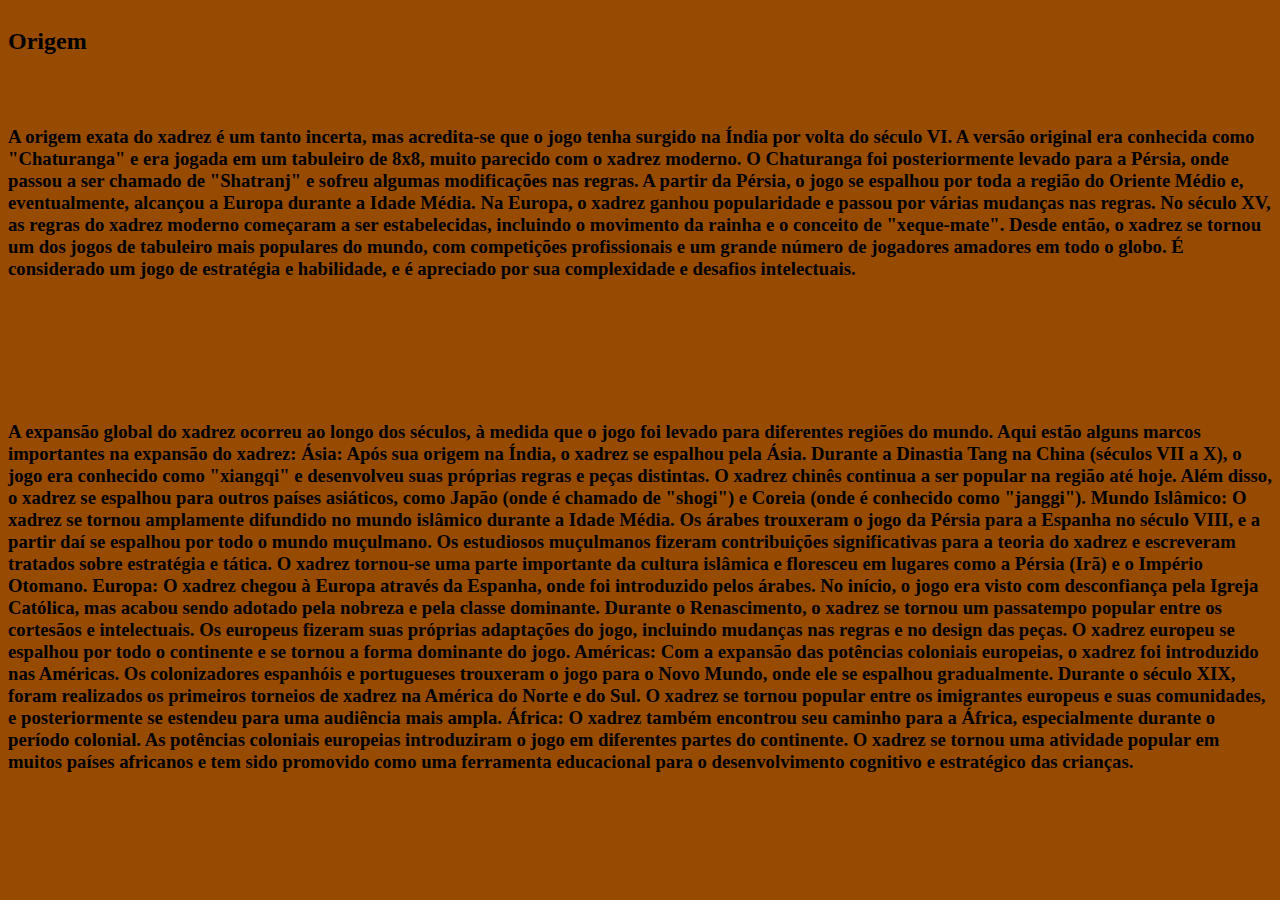
==== henrique.html @ 903cb506 "atualizacao 2" ====
<!DOCTYPE html>
<html lang="pt-br">
<head>
    <meta charset="UTF-8">
    <title> Historia do Xadrez</title>
    <link rel="stylesheet" href="CSS/style.css">
</head>

<body>
    
<header class="cabecalho">

<img id="" src="" alt="">






</header>

<aside class="secundario">









</aside>

<main class="principal">
    
<h2>Origem</h2>

<img class="origem" src="" alt="">

<p><h3>A origem exata do xadrez é um tanto incerta, mas acredita-se que o jogo tenha surgido na Índia por volta do século VI. A versão original era conhecida como "Chaturanga" e era jogada em um tabuleiro de 8x8, muito parecido com o xadrez moderno.

    O Chaturanga foi posteriormente levado para a Pérsia, onde passou a ser chamado de "Shatranj" e sofreu algumas modificações nas regras. A partir da Pérsia, o jogo se espalhou por toda a região do Oriente Médio e, eventualmente, alcançou a Europa durante a Idade Média.
    
    Na Europa, o xadrez ganhou popularidade e passou por várias mudanças nas regras. No século XV, as regras do xadrez moderno começaram a ser estabelecidas, incluindo o movimento da rainha e o conceito de "xeque-mate".
    
    Desde então, o xadrez se tornou um dos jogos de tabuleiro mais populares do mundo, com competições profissionais e um grande número de jogadores amadores em todo o globo. É considerado um jogo de estratégia e habilidade, e é apreciado por sua complexidade e desafios intelectuais.</h3></p>


    <h2></h2>

<p><h3>A expansão global do xadrez ocorreu ao longo dos séculos, à medida que o jogo foi levado para diferentes regiões do mundo. Aqui estão alguns marcos importantes na expansão do xadrez:

    Ásia:
    Após sua origem na Índia, o xadrez se espalhou pela Ásia. Durante a Dinastia Tang na China (séculos VII a X), o jogo era conhecido como "xiangqi" e desenvolveu suas próprias regras e peças distintas. O xadrez chinês continua a ser popular na região até hoje. Além disso, o xadrez se espalhou para outros países asiáticos, como Japão (onde é chamado de "shogi") e Coreia (onde é conhecido como "janggi").
    
    Mundo Islâmico:
    O xadrez se tornou amplamente difundido no mundo islâmico durante a Idade Média. Os árabes trouxeram o jogo da Pérsia para a Espanha no século VIII, e a partir daí se espalhou por todo o mundo muçulmano. Os estudiosos muçulmanos fizeram contribuições significativas para a teoria do xadrez e escreveram tratados sobre estratégia e tática. O xadrez tornou-se uma parte importante da cultura islâmica e floresceu em lugares como a Pérsia (Irã) e o Império Otomano.
    
    Europa:
    O xadrez chegou à Europa através da Espanha, onde foi introduzido pelos árabes. No início, o jogo era visto com desconfiança pela Igreja Católica, mas acabou sendo adotado pela nobreza e pela classe dominante. Durante o Renascimento, o xadrez se tornou um passatempo popular entre os cortesãos e intelectuais. Os europeus fizeram suas próprias adaptações do jogo, incluindo mudanças nas regras e no design das peças. O xadrez europeu se espalhou por todo o continente e se tornou a forma dominante do jogo.
    
    Américas:
    Com a expansão das potências coloniais europeias, o xadrez foi introduzido nas Américas. Os colonizadores espanhóis e portugueses trouxeram o jogo para o Novo Mundo, onde ele se espalhou gradualmente. Durante o século XIX, foram realizados os primeiros torneios de xadrez na América do Norte e do Sul. O xadrez se tornou popular entre os imigrantes europeus e suas comunidades, e posteriormente se estendeu para uma audiência mais ampla.
    
    África:
    O xadrez também encontrou seu caminho para a África, especialmente durante o período colonial. As potências coloniais europeias introduziram o jogo em diferentes partes do continente. O xadrez se tornou uma atividade popular em muitos países africanos e tem sido promovido como uma ferramenta educacional para o desenvolvimento cognitivo e estratégico das crianças.
    </h3></p>

















</main>

<footer class="rodape">






</footer>




</body>
</html>
---- CSS/style.css ----
body{
    background-color: #964b00;
    color: black;
    display: grid;
    grid-template-areas: 
    "cabe cabe cabe"
    "secu prin prin"
    "roda roda roda"
    ;
}   

.cabecalho{
    display: grid;
    justify-content: center;
    margin: left 5%;
    align-items: center;
}



.principal{
    display: grid;
}

.scundaria{
    display: grid;

}

.rodape{
    display: grid;
}

.menu{
    display: inline;
    position: relative;
    padding-left: 20px;
    font-size: large;

}
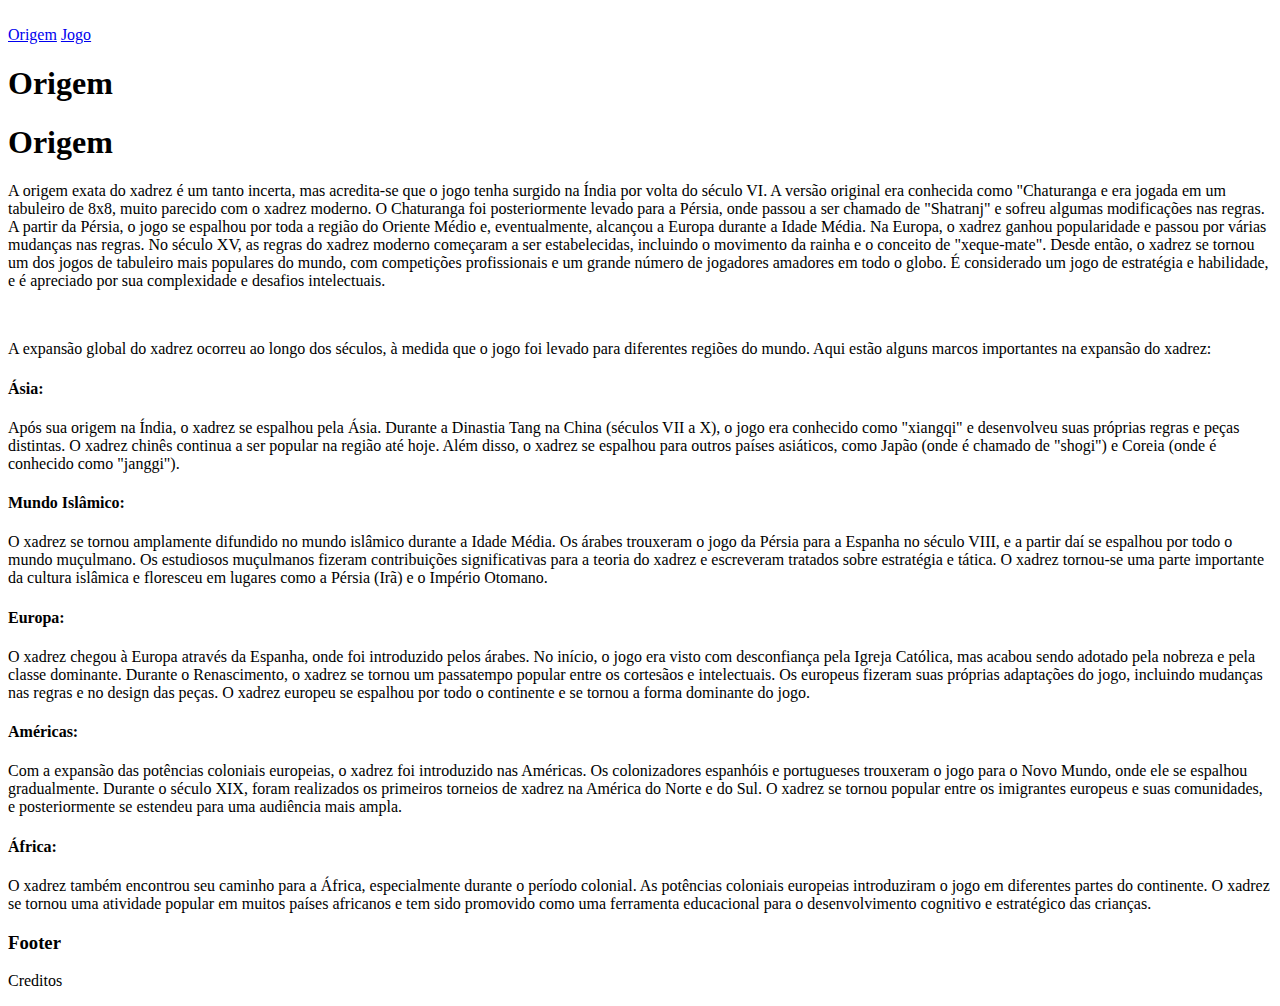
==== commit 6527f277: "atualizacao 3" ====
--- a/henrique.html
+++ b/henrique.html
@@ -2,99 +2,61 @@
 <html lang="pt-br">
 <head>
     <meta charset="UTF-8">
-    <title> Historia do Xadrez</title>
-    <link rel="stylesheet" href="CSS/style.css">
+    <link rel="stylesheet" href="CSS/estilo.css">
+    <title>Chess Wiki</title>
 </head>
+<body>
+<div class="container">
+<header id="cabe">
+        <div id="logo">
+            <img src="https://cdn.icon-icons.com/icons2/651/PNG/512/Icon_Business_Set_00016_A_icon-icons.com_59848.png" alt="">
+        </div>
 
-<body>
-    
-<header class="cabecalho">
-
-<img id="" src="" alt="">
-
-
-
-
-
+        <div >
+            <nav id="menu">
+                <a href="henrique.html">Origem</a>
+                <a href="victor.html">Jogo</a>
+            </nav>
+        </div>
 
 </header>
 
-<aside class="secundario">
+ <h1>Origem</h1>
 
+<main id="prin"> 
+            <h1>Origem</h1>
 
+        <p> A origem exata do xadrez é um tanto incerta, mas acredita-se que o jogo tenha surgido na Índia por volta do século VI. A versão original era conhecida como "Chaturanga e era jogada em um tabuleiro de 8x8, muito parecido com o xadrez moderno.
+        O Chaturanga foi posteriormente levado para a Pérsia, onde passou a ser chamado de "Shatranj" e sofreu algumas modificações nas regras. A partir da Pérsia, o jogo se espalhou por toda a região do Oriente Médio e, eventualmente, alcançou a Europa durante a Idade Média.
+        Na Europa, o xadrez ganhou popularidade e passou por várias mudanças nas regras. No século XV, as regras do xadrez moderno começaram a ser estabelecidas, incluindo o movimento da rainha e o conceito de "xeque-mate".
+        Desde então, o xadrez se tornou um dos jogos de tabuleiro mais populares do mundo, com competições profissionais e um grande número de jogadores amadores em todo o globo. É considerado um jogo de estratégia e habilidade, e é apreciado por sua complexidade e desafios intelectuais.
+        </p>
 
-
-
-
-
-
-
-</aside>
-
-<main class="principal">
-    
-<h2>Origem</h2>
-
-<img class="origem" src="" alt="">
-
-<p><h3>A origem exata do xadrez é um tanto incerta, mas acredita-se que o jogo tenha surgido na Índia por volta do século VI. A versão original era conhecida como "Chaturanga" e era jogada em um tabuleiro de 8x8, muito parecido com o xadrez moderno.
-
-    O Chaturanga foi posteriormente levado para a Pérsia, onde passou a ser chamado de "Shatranj" e sofreu algumas modificações nas regras. A partir da Pérsia, o jogo se espalhou por toda a região do Oriente Médio e, eventualmente, alcançou a Europa durante a Idade Média.
-    
-    Na Europa, o xadrez ganhou popularidade e passou por várias mudanças nas regras. No século XV, as regras do xadrez moderno começaram a ser estabelecidas, incluindo o movimento da rainha e o conceito de "xeque-mate".
-    
-    Desde então, o xadrez se tornou um dos jogos de tabuleiro mais populares do mundo, com competições profissionais e um grande número de jogadores amadores em todo o globo. É considerado um jogo de estratégia e habilidade, e é apreciado por sua complexidade e desafios intelectuais.</h3></p>
-
-
-    <h2></h2>
-
-<p><h3>A expansão global do xadrez ocorreu ao longo dos séculos, à medida que o jogo foi levado para diferentes regiões do mundo. Aqui estão alguns marcos importantes na expansão do xadrez:
-
-    Ásia:
-    Após sua origem na Índia, o xadrez se espalhou pela Ásia. Durante a Dinastia Tang na China (séculos VII a X), o jogo era conhecido como "xiangqi" e desenvolveu suas próprias regras e peças distintas. O xadrez chinês continua a ser popular na região até hoje. Além disso, o xadrez se espalhou para outros países asiáticos, como Japão (onde é chamado de "shogi") e Coreia (onde é conhecido como "janggi").
-    
-    Mundo Islâmico:
-    O xadrez se tornou amplamente difundido no mundo islâmico durante a Idade Média. Os árabes trouxeram o jogo da Pérsia para a Espanha no século VIII, e a partir daí se espalhou por todo o mundo muçulmano. Os estudiosos muçulmanos fizeram contribuições significativas para a teoria do xadrez e escreveram tratados sobre estratégia e tática. O xadrez tornou-se uma parte importante da cultura islâmica e floresceu em lugares como a Pérsia (Irã) e o Império Otomano.
-    
-    Europa:
-    O xadrez chegou à Europa através da Espanha, onde foi introduzido pelos árabes. No início, o jogo era visto com desconfiança pela Igreja Católica, mas acabou sendo adotado pela nobreza e pela classe dominante. Durante o Renascimento, o xadrez se tornou um passatempo popular entre os cortesãos e intelectuais. Os europeus fizeram suas próprias adaptações do jogo, incluindo mudanças nas regras e no design das peças. O xadrez europeu se espalhou por todo o continente e se tornou a forma dominante do jogo.
-    
-    Américas:
-    Com a expansão das potências coloniais europeias, o xadrez foi introduzido nas Américas. Os colonizadores espanhóis e portugueses trouxeram o jogo para o Novo Mundo, onde ele se espalhou gradualmente. Durante o século XIX, foram realizados os primeiros torneios de xadrez na América do Norte e do Sul. O xadrez se tornou popular entre os imigrantes europeus e suas comunidades, e posteriormente se estendeu para uma audiência mais ampla.
-    
-    África:
-    O xadrez também encontrou seu caminho para a África, especialmente durante o período colonial. As potências coloniais europeias introduziram o jogo em diferentes partes do continente. O xadrez se tornou uma atividade popular em muitos países africanos e tem sido promovido como uma ferramenta educacional para o desenvolvimento cognitivo e estratégico das crianças.
-    </h3></p>
-
-
-
-
-
-
-
-
-
-
-
-
-
-
-
-
-
+<br>
+        <p>A expansão global do xadrez ocorreu ao longo dos séculos, à medida que o jogo foi levado para diferentes regiões do mundo. Aqui estão alguns marcos importantes na expansão do xadrez:
+<br>
+        <h4>Ásia:</h4>
+        Após sua origem na Índia, o xadrez se espalhou pela Ásia. Durante a Dinastia Tang na China (séculos VII a X), o jogo era conhecido como "xiangqi" e desenvolveu suas próprias regras e peças distintas. O xadrez chinês continua a ser popular na região até hoje. Além disso, o xadrez se espalhou para outros países asiáticos, como Japão (onde é chamado de "shogi") e Coreia (onde é conhecido como "janggi").
+                
+        <h4>Mundo Islâmico:</h4>
+        O xadrez se tornou amplamente difundido no mundo islâmico durante a Idade Média. Os árabes trouxeram o jogo da Pérsia para a Espanha no século VIII, e a partir daí se espalhou por todo o mundo muçulmano. Os estudiosos muçulmanos fizeram contribuições significativas para a teoria do xadrez e escreveram tratados sobre estratégia e tática. O xadrez tornou-se uma parte importante da cultura islâmica e floresceu em lugares como a Pérsia (Irã) e o Império Otomano.
+                
+        <h4>Europa:</h4>
+        O xadrez chegou à Europa através da Espanha, onde foi introduzido pelos árabes. No início, o jogo era visto com desconfiança pela Igreja Católica, mas acabou sendo adotado pela nobreza e pela classe dominante. Durante o Renascimento, o xadrez se tornou um passatempo popular entre os cortesãos e intelectuais. Os europeus fizeram suas próprias adaptações do jogo, incluindo mudanças nas regras e no design das peças. O xadrez europeu se espalhou por todo o continente e se tornou a forma dominante do jogo.
+                
+        <h4>Américas:</h4>
+        Com a expansão das potências coloniais europeias, o xadrez foi introduzido nas Américas. Os colonizadores espanhóis e portugueses trouxeram o jogo para o Novo Mundo, onde ele se espalhou gradualmente. Durante o século XIX, foram realizados os primeiros torneios de xadrez na América do Norte e do Sul. O xadrez se tornou popular entre os imigrantes europeus e suas comunidades, e posteriormente se estendeu para uma audiência mais ampla.
+                
+        <h4>África:</h4>
+        O xadrez também encontrou seu caminho para a África, especialmente durante o período colonial. As potências coloniais europeias introduziram o jogo em diferentes partes do continente. O xadrez se tornou uma atividade popular em muitos países africanos e tem sido promovido como uma ferramenta educacional para o desenvolvimento cognitivo e estratégico das crianças. 
+        </p>
 </main>
 
-<footer class="rodape">
+    <footer id="roda">
+        <h3>Footer</h3>
+            <p>Creditos</p>
 
-
-
-
-
-
-</footer>
-
-
-
+    </footer>
 
 </body>
 </html>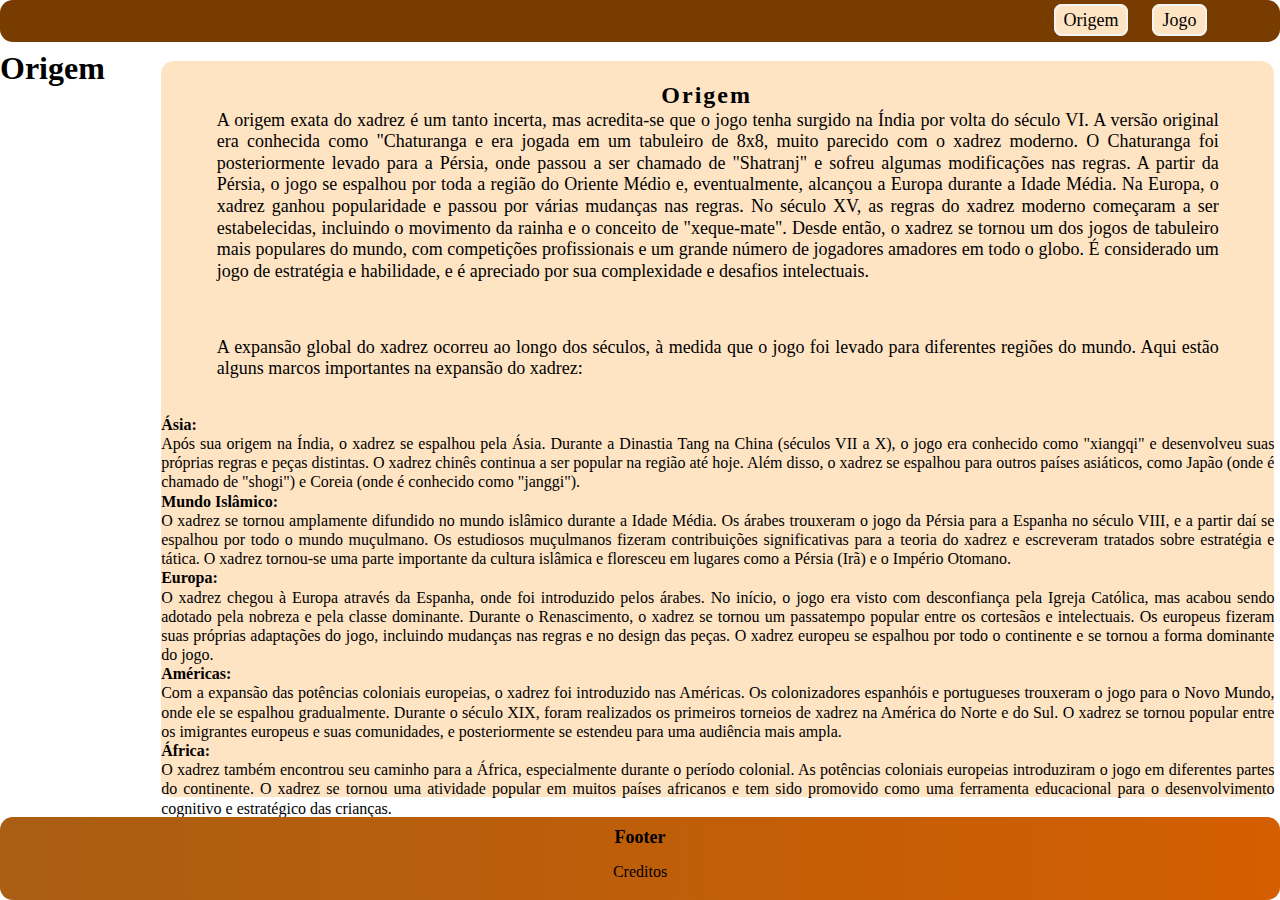
==== commit bfbeaeb0: "atualizacao 3" ====
--- a/henrique.html
+++ b/henrique.html
@@ -2,7 +2,7 @@
 <html lang="pt-br">
 <head>
     <meta charset="UTF-8">
-    <link rel="stylesheet" href="CSS/estilo.css">
+    <link rel="stylesheet" href="CSS/style.css">
     <title>Chess Wiki</title>
 </head>
 <body>
--- a/CSS/style.css
+++ b/CSS/style.css
@@ -0,0 +1,120 @@
+*{
+    margin: 0;
+    padding: 0;
+}
+body{
+    background-image: url(https://www.designi.com.br/images/preview/10467126.jpg);
+    background-repeat: no-repeat;
+    background-size: cover;
+}
+.container{
+    display: grid;
+    height: 100vh;
+    grid-template-columns: 0.5fr 1.3fr 1.2fr 1.1fr;
+    grid-template-rows: 0.2fr 0.2fr 3.4fr 0.4fr;
+    grid-template-areas: 
+    "cabe cabe cabe cabe"
+    "secun prin prin prin"
+    "secun prin prin prin"
+    "roda roda roda roda";
+    grid-gap: 0.5em;
+    
+
+}
+
+#cabe{
+    grid-area: cabe;
+    display: flex;
+    width: 100%;
+    align-items: center;
+    justify-content: center;
+    background-color: #783c00;
+    border-radius: 0.8em;
+}
+
+#cabe img{
+    width: 8rem;
+    padding-right: 60rem ;
+}
+
+#menu a{
+    display: inline;
+    text-align: center;
+    font-size: large;
+    color: black;
+    text-decoration: none;
+    border: 2px solid whitesmoke;
+    padding: 4px 8px ;
+    background-color: bisque;
+    transition: 4ms;
+    border-radius: 8px;
+    margin-left: 20px;
+}
+
+#prin{ 
+    grid-area: prin;
+    display: grid;
+    text-align: justify;
+    background-color: bisque;
+    border-radius: 0.8em;
+    margin-bottom: 1%;   
+    margin-top: 1%;
+    margin-right: 0.5%;
+    line-height: 1.2;
+}
+
+#prin h1{
+    text-align: center;
+    font-size: x-large;
+    letter-spacing: 2px;
+    font-family: cursive;
+    padding-top: 20px;
+    width: 98%;
+}    
+
+#prin p{
+    margin-left: 5%;
+    margin-right: 5%;
+    padding-bottom: 35px;
+    font-size: large;
+}
+
+#secun{
+    grid-area: secun;
+    display: grid;
+    text-align: justify;
+    background-color: antiquewhite;
+    border-radius: 0.8em;
+    margin-bottom: 7%;
+    margin-top: 7%;
+    margin-left: 4%;
+}
+
+#secun h3{
+    text-align: center;
+    font-size: large;
+    padding-top: 14px;
+}
+
+#secun p{
+    margin-left: 5%;
+    margin-right: 5%;
+    padding-bottom: 350px;
+}
+
+#roda{
+    background: linear-gradient(to right, #a95e13, #d45e00);
+    grid-area: roda;
+    border-radius: 0.8em;
+}
+
+#roda h3{
+    text-align: center;
+    font-size: large;
+    padding: 10px;
+}
+
+#roda p{
+    text-align: center;
+    padding-top: 5px;
+}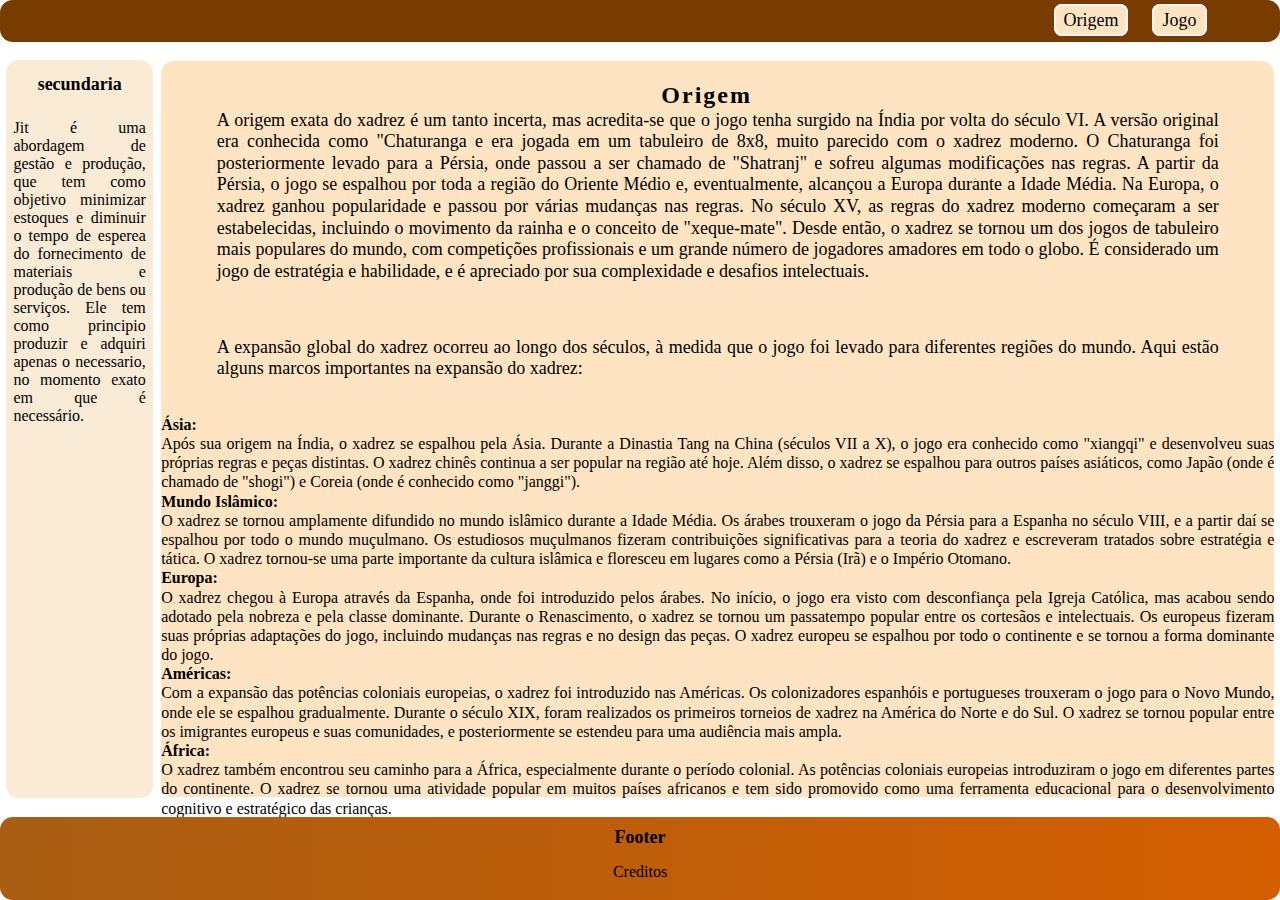
==== commit 10997014: "atualizacao 4" ====
--- a/henrique.html
+++ b/henrique.html
@@ -18,10 +18,8 @@
                 <a href="victor.html">Jogo</a>
             </nav>
         </div>
-
 </header>
 
- <h1>Origem</h1>
 
 <main id="prin"> 
             <h1>Origem</h1>
@@ -52,10 +50,15 @@
         </p>
 </main>
 
+<aside id="secun">
+    <h3>secundaria</h3>
+        <p>Jit é uma abordagem de gestão e produção, que tem como objetivo minimizar estoques e diminuir o tempo de esperea do fornecimento de materiais e produção de bens ou serviços. Ele tem como principio produzir e adquiri apenas o necessario, no momento exato em que é necessário.</p>
+</aside>
+
+
     <footer id="roda">
         <h3>Footer</h3>
             <p>Creditos</p>
-
     </footer>
 
 </body>
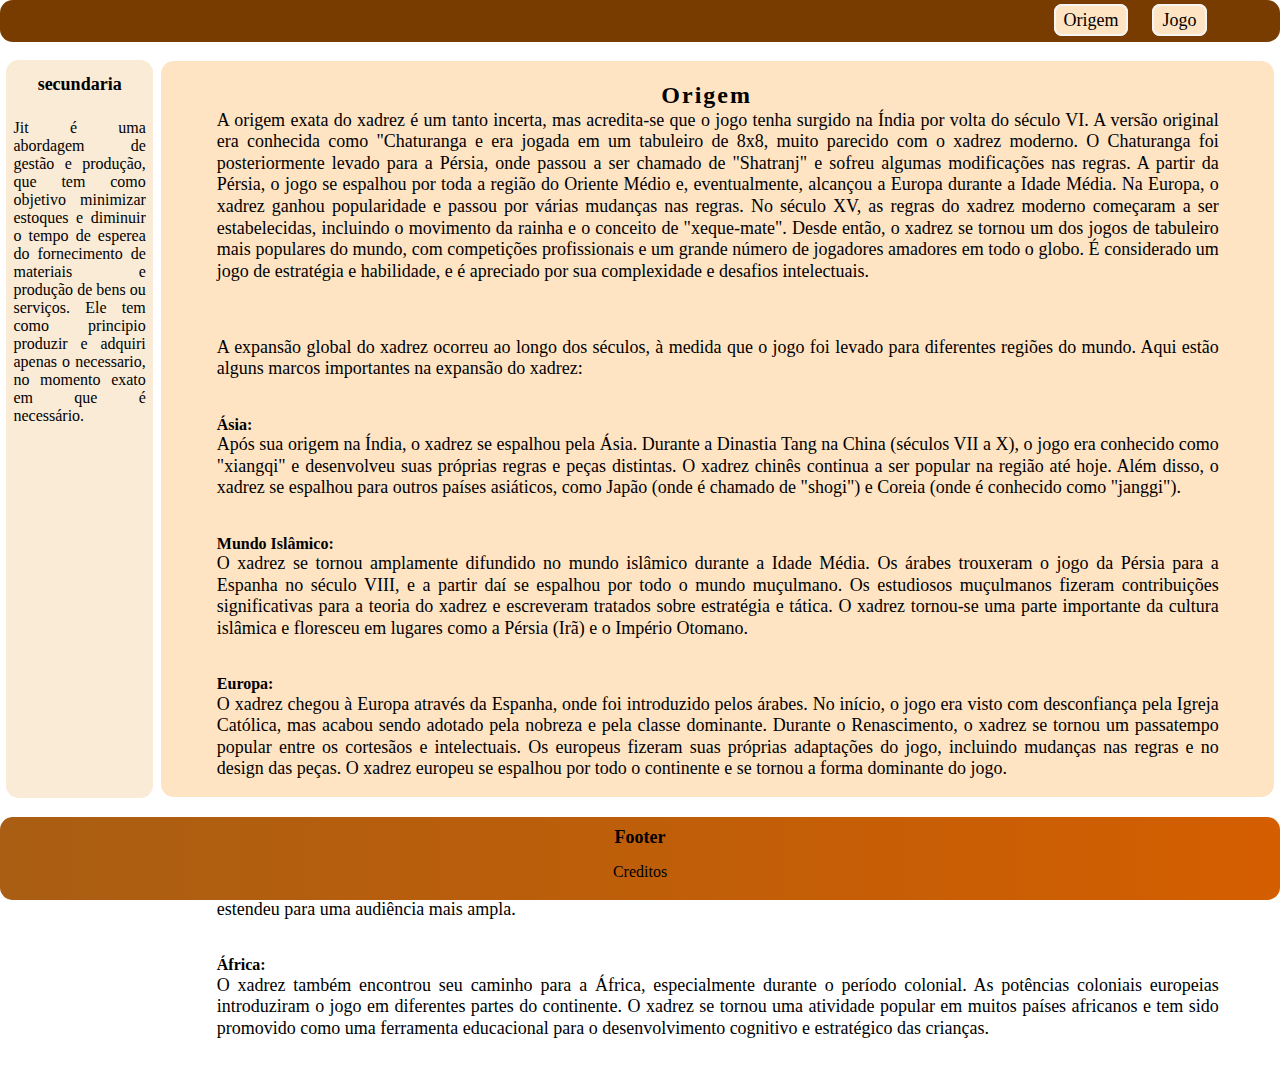
==== commit 81c4b41a: "atualizacao5" ====
--- a/henrique.html
+++ b/henrique.html
@@ -9,7 +9,7 @@
 <div class="container">
 <header id="cabe">
         <div id="logo">
-            <img src="https://cdn.icon-icons.com/icons2/651/PNG/512/Icon_Business_Set_00016_A_icon-icons.com_59848.png" alt="">
+            <a href="index.html"><img src="https://cdn.icon-icons.com/icons2/651/PNG/512/Icon_Business_Set_00016_A_icon-icons.com_59848.png" alt=""></a>
         </div>
 
         <div >
@@ -34,19 +34,19 @@
         <p>A expansão global do xadrez ocorreu ao longo dos séculos, à medida que o jogo foi levado para diferentes regiões do mundo. Aqui estão alguns marcos importantes na expansão do xadrez:
 <br>
         <h4>Ásia:</h4>
-        Após sua origem na Índia, o xadrez se espalhou pela Ásia. Durante a Dinastia Tang na China (séculos VII a X), o jogo era conhecido como "xiangqi" e desenvolveu suas próprias regras e peças distintas. O xadrez chinês continua a ser popular na região até hoje. Além disso, o xadrez se espalhou para outros países asiáticos, como Japão (onde é chamado de "shogi") e Coreia (onde é conhecido como "janggi").
+        <p> Após sua origem na Índia, o xadrez se espalhou pela Ásia. Durante a Dinastia Tang na China (séculos VII a X), o jogo era conhecido como "xiangqi" e desenvolveu suas próprias regras e peças distintas. O xadrez chinês continua a ser popular na região até hoje. Além disso, o xadrez se espalhou para outros países asiáticos, como Japão (onde é chamado de "shogi") e Coreia (onde é conhecido como "janggi").</p>
                 
         <h4>Mundo Islâmico:</h4>
-        O xadrez se tornou amplamente difundido no mundo islâmico durante a Idade Média. Os árabes trouxeram o jogo da Pérsia para a Espanha no século VIII, e a partir daí se espalhou por todo o mundo muçulmano. Os estudiosos muçulmanos fizeram contribuições significativas para a teoria do xadrez e escreveram tratados sobre estratégia e tática. O xadrez tornou-se uma parte importante da cultura islâmica e floresceu em lugares como a Pérsia (Irã) e o Império Otomano.
+       <p>O xadrez se tornou amplamente difundido no mundo islâmico durante a Idade Média. Os árabes trouxeram o jogo da Pérsia para a Espanha no século VIII, e a partir daí se espalhou por todo o mundo muçulmano. Os estudiosos muçulmanos fizeram contribuições significativas para a teoria do xadrez e escreveram tratados sobre estratégia e tática. O xadrez tornou-se uma parte importante da cultura islâmica e floresceu em lugares como a Pérsia (Irã) e o Império Otomano.</p>
                 
         <h4>Europa:</h4>
-        O xadrez chegou à Europa através da Espanha, onde foi introduzido pelos árabes. No início, o jogo era visto com desconfiança pela Igreja Católica, mas acabou sendo adotado pela nobreza e pela classe dominante. Durante o Renascimento, o xadrez se tornou um passatempo popular entre os cortesãos e intelectuais. Os europeus fizeram suas próprias adaptações do jogo, incluindo mudanças nas regras e no design das peças. O xadrez europeu se espalhou por todo o continente e se tornou a forma dominante do jogo.
+       <p>O xadrez chegou à Europa através da Espanha, onde foi introduzido pelos árabes. No início, o jogo era visto com desconfiança pela Igreja Católica, mas acabou sendo adotado pela nobreza e pela classe dominante. Durante o Renascimento, o xadrez se tornou um passatempo popular entre os cortesãos e intelectuais. Os europeus fizeram suas próprias adaptações do jogo, incluindo mudanças nas regras e no design das peças. O xadrez europeu se espalhou por todo o continente e se tornou a forma dominante do jogo.</p>
                 
         <h4>Américas:</h4>
-        Com a expansão das potências coloniais europeias, o xadrez foi introduzido nas Américas. Os colonizadores espanhóis e portugueses trouxeram o jogo para o Novo Mundo, onde ele se espalhou gradualmente. Durante o século XIX, foram realizados os primeiros torneios de xadrez na América do Norte e do Sul. O xadrez se tornou popular entre os imigrantes europeus e suas comunidades, e posteriormente se estendeu para uma audiência mais ampla.
+      <p>Com a expansão das potências coloniais europeias, o xadrez foi introduzido nas Américas. Os colonizadores espanhóis e portugueses trouxeram o jogo para o Novo Mundo, onde ele se espalhou gradualmente. Durante o século XIX, foram realizados os primeiros torneios de xadrez na América do Norte e do Sul. O xadrez se tornou popular entre os imigrantes europeus e suas comunidades, e posteriormente se estendeu para uma audiência mais ampla.</p>
                 
         <h4>África:</h4>
-        O xadrez também encontrou seu caminho para a África, especialmente durante o período colonial. As potências coloniais europeias introduziram o jogo em diferentes partes do continente. O xadrez se tornou uma atividade popular em muitos países africanos e tem sido promovido como uma ferramenta educacional para o desenvolvimento cognitivo e estratégico das crianças. 
+      <p>O xadrez também encontrou seu caminho para a África, especialmente durante o período colonial. As potências coloniais europeias introduziram o jogo em diferentes partes do continente. O xadrez se tornou uma atividade popular em muitos países africanos e tem sido promovido como uma ferramenta educacional para o desenvolvimento cognitivo e estratégico das crianças. 
         </p>
 </main>
 
--- a/CSS/style.css
+++ b/CSS/style.css
@@ -72,6 +72,11 @@
     width: 98%;
 }    
 
+#prin h4 {
+    margin-right: 5%;
+    margin-left: 5%;
+}
+
 #prin p{
     margin-left: 5%;
     margin-right: 5%;
@@ -117,4 +122,4 @@
 #roda p{
     text-align: center;
     padding-top: 5px;
-}+}
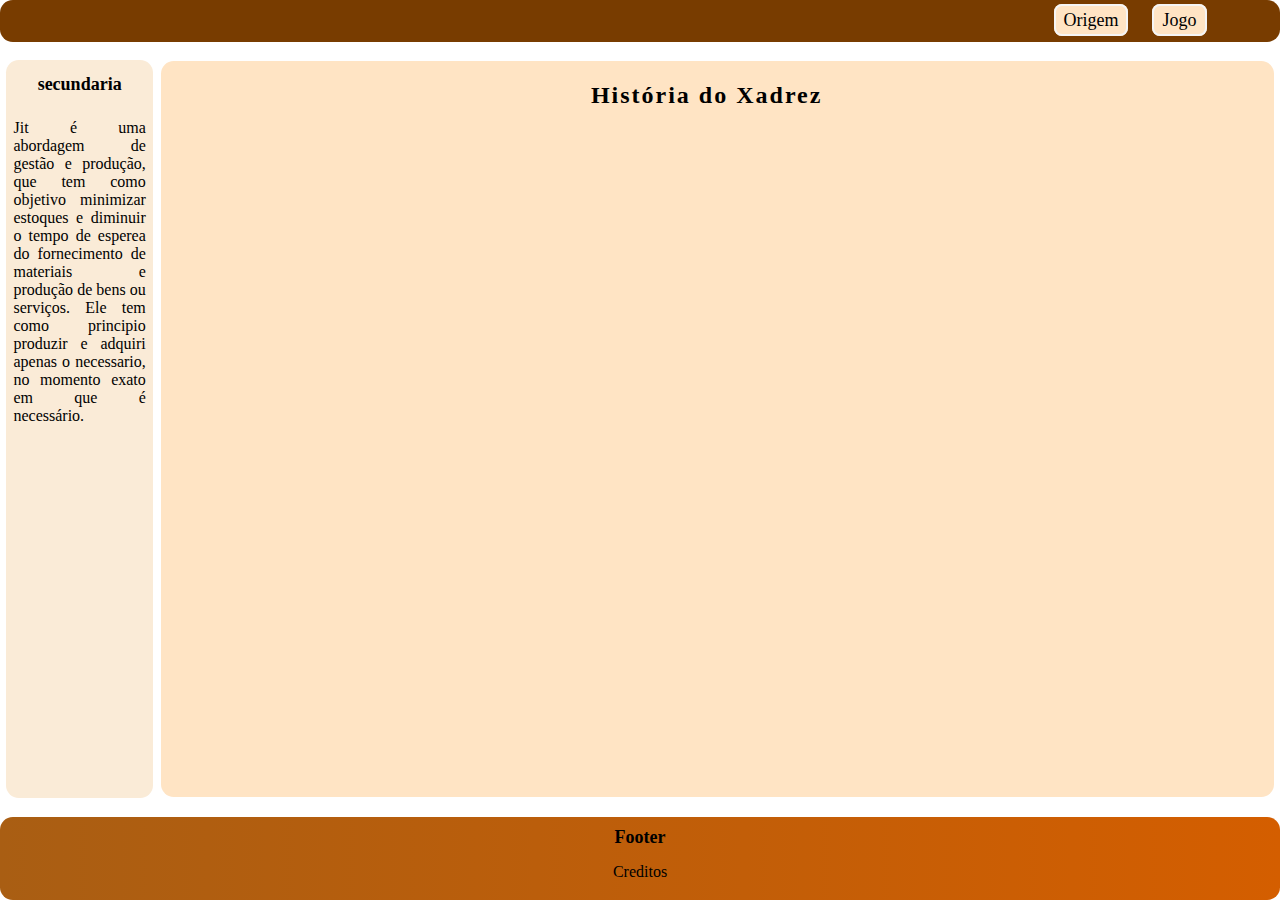
==== commit c62e32e2: "atualizacao 6" ====
--- a/henrique.html
+++ b/henrique.html
@@ -22,32 +22,9 @@
 
 
 <main id="prin"> 
-            <h1>Origem</h1>
+            <h1>História do Xadrez</h1>
 
-        <p> A origem exata do xadrez é um tanto incerta, mas acredita-se que o jogo tenha surgido na Índia por volta do século VI. A versão original era conhecida como "Chaturanga e era jogada em um tabuleiro de 8x8, muito parecido com o xadrez moderno.
-        O Chaturanga foi posteriormente levado para a Pérsia, onde passou a ser chamado de "Shatranj" e sofreu algumas modificações nas regras. A partir da Pérsia, o jogo se espalhou por toda a região do Oriente Médio e, eventualmente, alcançou a Europa durante a Idade Média.
-        Na Europa, o xadrez ganhou popularidade e passou por várias mudanças nas regras. No século XV, as regras do xadrez moderno começaram a ser estabelecidas, incluindo o movimento da rainha e o conceito de "xeque-mate".
-        Desde então, o xadrez se tornou um dos jogos de tabuleiro mais populares do mundo, com competições profissionais e um grande número de jogadores amadores em todo o globo. É considerado um jogo de estratégia e habilidade, e é apreciado por sua complexidade e desafios intelectuais.
-        </p>
-
-<br>
-        <p>A expansão global do xadrez ocorreu ao longo dos séculos, à medida que o jogo foi levado para diferentes regiões do mundo. Aqui estão alguns marcos importantes na expansão do xadrez:
-<br>
-        <h4>Ásia:</h4>
-        <p> Após sua origem na Índia, o xadrez se espalhou pela Ásia. Durante a Dinastia Tang na China (séculos VII a X), o jogo era conhecido como "xiangqi" e desenvolveu suas próprias regras e peças distintas. O xadrez chinês continua a ser popular na região até hoje. Além disso, o xadrez se espalhou para outros países asiáticos, como Japão (onde é chamado de "shogi") e Coreia (onde é conhecido como "janggi").</p>
-                
-        <h4>Mundo Islâmico:</h4>
-       <p>O xadrez se tornou amplamente difundido no mundo islâmico durante a Idade Média. Os árabes trouxeram o jogo da Pérsia para a Espanha no século VIII, e a partir daí se espalhou por todo o mundo muçulmano. Os estudiosos muçulmanos fizeram contribuições significativas para a teoria do xadrez e escreveram tratados sobre estratégia e tática. O xadrez tornou-se uma parte importante da cultura islâmica e floresceu em lugares como a Pérsia (Irã) e o Império Otomano.</p>
-                
-        <h4>Europa:</h4>
-       <p>O xadrez chegou à Europa através da Espanha, onde foi introduzido pelos árabes. No início, o jogo era visto com desconfiança pela Igreja Católica, mas acabou sendo adotado pela nobreza e pela classe dominante. Durante o Renascimento, o xadrez se tornou um passatempo popular entre os cortesãos e intelectuais. Os europeus fizeram suas próprias adaptações do jogo, incluindo mudanças nas regras e no design das peças. O xadrez europeu se espalhou por todo o continente e se tornou a forma dominante do jogo.</p>
-                
-        <h4>Américas:</h4>
-      <p>Com a expansão das potências coloniais europeias, o xadrez foi introduzido nas Américas. Os colonizadores espanhóis e portugueses trouxeram o jogo para o Novo Mundo, onde ele se espalhou gradualmente. Durante o século XIX, foram realizados os primeiros torneios de xadrez na América do Norte e do Sul. O xadrez se tornou popular entre os imigrantes europeus e suas comunidades, e posteriormente se estendeu para uma audiência mais ampla.</p>
-                
-        <h4>África:</h4>
-      <p>O xadrez também encontrou seu caminho para a África, especialmente durante o período colonial. As potências coloniais europeias introduziram o jogo em diferentes partes do continente. O xadrez se tornou uma atividade popular em muitos países africanos e tem sido promovido como uma ferramenta educacional para o desenvolvimento cognitivo e estratégico das crianças. 
-        </p>
+        
 </main>
 
 <aside id="secun">
--- a/CSS/style.css
+++ b/CSS/style.css
@@ -74,7 +74,6 @@
 
 #prin h4 {
     margin-right: 5%;
-    margin-left: 5%;
 }
 
 #prin p{
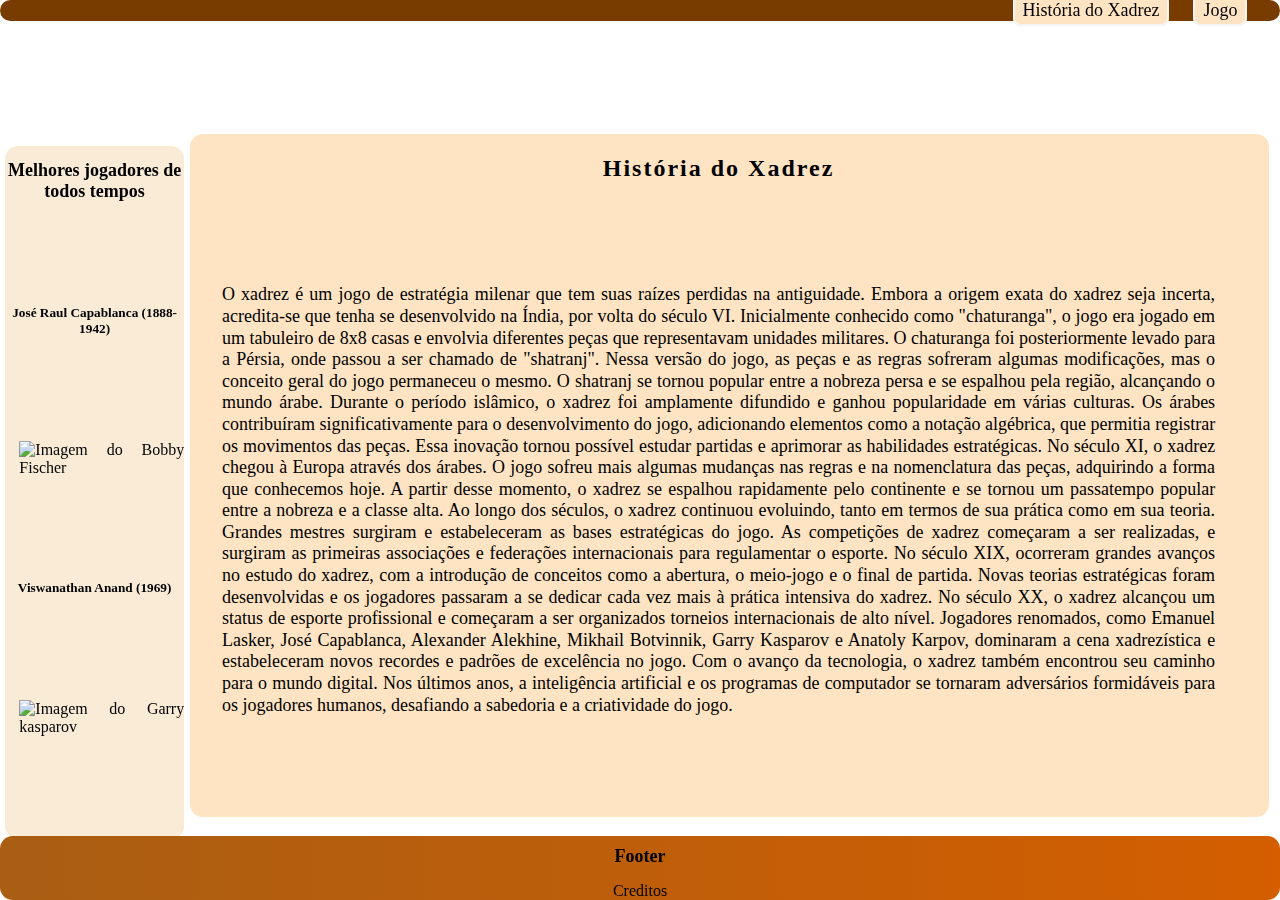
==== commit a5aa7397: "atualizacao 7" ====
--- a/henrique.html
+++ b/henrique.html
@@ -3,6 +3,7 @@
 <head>
     <meta charset="UTF-8">
     <link rel="stylesheet" href="CSS/style.css">
+    <link rel="shortcut icon" href="https://cdn.icon-icons.com/icons2/390/PNG/512/queen-crown_38957.png" type="imagem/icon">
     <title>Chess Wiki</title>
 </head>
 <body>
@@ -14,7 +15,7 @@
 
         <div >
             <nav id="menu">
-                <a href="henrique.html">Origem</a>
+                <a href="henrique.html">História do Xadrez</a>
                 <a href="victor.html">Jogo</a>
             </nav>
         </div>
@@ -23,13 +24,32 @@
 
 <main id="prin"> 
             <h1>História do Xadrez</h1>
-
+                <p>O xadrez é um jogo de estratégia milenar que tem suas raízes perdidas na antiguidade. Embora a origem exata do xadrez seja incerta, acredita-se que tenha se desenvolvido na Índia, por volta do século VI. Inicialmente conhecido como "chaturanga", o jogo era jogado em um tabuleiro de 8x8 casas e envolvia diferentes peças que representavam unidades militares.
+                    O chaturanga foi posteriormente levado para a Pérsia, onde passou a ser chamado de "shatranj". Nessa versão do jogo, as peças e as regras sofreram algumas modificações, mas o conceito geral do jogo permaneceu o mesmo. O shatranj se tornou popular entre a nobreza persa e se espalhou pela região, alcançando o mundo árabe.
+                    Durante o período islâmico, o xadrez foi amplamente difundido e ganhou popularidade em várias culturas. Os árabes contribuíram significativamente para o desenvolvimento do jogo, adicionando elementos como a notação algébrica, que permitia registrar os movimentos das peças. Essa inovação tornou possível estudar partidas e aprimorar as habilidades estratégicas.
+                    No século XI, o xadrez chegou à Europa através dos árabes. O jogo sofreu mais algumas mudanças nas regras e na nomenclatura das peças, adquirindo a forma que conhecemos hoje. A partir desse momento, o xadrez se espalhou rapidamente pelo continente e se tornou um passatempo popular entre a nobreza e a classe alta.
+                    Ao longo dos séculos, o xadrez continuou evoluindo, tanto em termos de sua prática como em sua teoria. Grandes mestres surgiram e estabeleceram as bases estratégicas do jogo. As competições de xadrez começaram a ser realizadas, e surgiram as primeiras associações e federações internacionais para regulamentar o esporte.
+                        No século XIX, ocorreram grandes avanços no estudo do xadrez, com a introdução de conceitos como a abertura, o meio-jogo e o final de partida. Novas teorias estratégicas foram desenvolvidas e os jogadores passaram a se dedicar cada vez mais à prática intensiva do xadrez.
+                    No século XX, o xadrez alcançou um status de esporte profissional e começaram a ser organizados torneios internacionais de alto nível. Jogadores renomados, como Emanuel Lasker, José Capablanca, Alexander Alekhine, Mikhail Botvinnik, Garry Kasparov e Anatoly Karpov, dominaram a cena xadrezística e estabeleceram novos recordes e padrões de excelência no jogo.
+                    Com o avanço da tecnologia, o xadrez também encontrou seu caminho para o mundo digital. Nos últimos anos, a inteligência artificial e os programas de computador se tornaram adversários formidáveis para os jogadores humanos, desafiando a sabedoria e a criatividade do jogo.</p>
         
 </main>
 
 <aside id="secun">
-    <h3>secundaria</h3>
-        <p>Jit é uma abordagem de gestão e produção, que tem como objetivo minimizar estoques e diminuir o tempo de esperea do fornecimento de materiais e produção de bens ou serviços. Ele tem como principio produzir e adquiri apenas o necessario, no momento exato em que é necessário.</p>
+    <h3>Melhores jogadores de todos tempos</h3>
+    <h5> José Raul Capablanca (1888-1942)</h5>
+        <figure>
+            <figcaption>
+                <img src="https://rafaelleitao.com/wp-content/uploads/2016/02/os-grandes-jogadores-de-xadrez-capablanca.png" alt="Imagem do Bobby Fischer">
+            </figcaption>
+        </figure>
+    <h5>Viswanathan Anand (1969)</h5>
+        <figure>
+            <figcaption>
+                <img src="https://encrypted-tbn0.gstatic.com/images?q=tbn:ANd9GcSuVD9X_Te8lGujK3-nGV2YCxw53-yWPTR8Fw&usqp=CAU" alt="Imagem do Garry kasparov">
+            </figcaption>
+        </figure>    
+
 </aside>
 
 
--- a/CSS/style.css
+++ b/CSS/style.css
@@ -1,66 +1,70 @@
 *{
-    margin: 0;
-    padding: 0;
+    margin: 0; /*Altera o valor da margem  */ 
+    padding: 0; /*Altera o espaçamento entre os elementos */
 }
+/* corpo */
 body{
-    background-image: url(https://www.designi.com.br/images/preview/10467126.jpg);
-    background-repeat: no-repeat;
-    background-size: cover;
+    background-image: url(https://www.designi.com.br/images/preview/10467126.jpg); /*Plano de fundo */
+    background-size: cover; /*Ajustar a proporção da imagem, deixando ela na sua proporção original */
+    
 }
 .container{
     display: grid;
-    height: 100vh;
-    grid-template-columns: 0.5fr 1.3fr 1.2fr 1.1fr;
-    grid-template-rows: 0.2fr 0.2fr 3.4fr 0.4fr;
-    grid-template-areas: 
+    height: 100vh; /*Altera a altura do elemento */
+    grid-template-columns: 0.4fr auto 1.2fr 1.1fr; /*Define a quantidade de colunas */
+    grid-template-rows: 0.2fr auto auto 0.4fr; /*Define a quantidade de linhas */
+    grid-template-areas: /*Define as areas  */
     "cabe cabe cabe cabe"
     "secun prin prin prin"
     "secun prin prin prin"
     "roda roda roda roda";
-    grid-gap: 0.5em;
+    
     
 
 }
-
+/*cabecalho */
 #cabe{
     grid-area: cabe;
     display: flex;
-    width: 100%;
-    align-items: center;
-    justify-content: center;
-    background-color: #783c00;
-    border-radius: 0.8em;
+    width: 100%; /*Altera o tamnha do cabecalho */
+    align-items: center; /*Os itens ficaram alinhados no centro do cabecalho */
+    justify-content: center; /*Alinha os items de forma horizontal */
+    background-color: #783c00; /*Altera a cor de fundo do cabecalho */
+    border-radius: 0.8em; /*Deixa a borda com um formato mais arredondado */
+    position: fixed; /*Altera a posicao do cabecalho para fixa */
 }
 
 #cabe img{
-    width: 8rem;
-    padding-right: 60rem ;
+    width: 8rem; /*Altera o tamanho da imagem */
+    padding-right: 60rem ; /*Altera o espaçamento do lado direito */
 }
 
 #menu a{
-    display: inline;
-    text-align: center;
-    font-size: large;
-    color: black;
-    text-decoration: none;
-    border: 2px solid whitesmoke;
-    padding: 4px 8px ;
-    background-color: bisque;
-    transition: 4ms;
-    border-radius: 8px;
-    margin-left: 20px;
+    display: inline; 
+    text-align: center; /*As palavras ficaram alinhadas no centro */
+    font-size: large; /*A fonte será larga */
+    color: black; /*Altera a cor das letras */
+    text-decoration: none; 
+    border: 2px solid whitesmoke; /*Altera a borda  */
+    padding: 4px 8px ; /*Altera o espaçamento entre os itens */
+    background-color: bisque; /*Altera a cor de fundo */
+    transition: 4ms; /*A alteração o tempo de transicao da mudanca de pagina */
+    border-radius: 8px; /*Deixa a borda com um formato que arredondado */
+    margin-left: 20px; /*Altera o espaçamento do lado esquerdo */
 }
 
 #prin{ 
     grid-area: prin;
     display: grid;
-    text-align: justify;
-    background-color: bisque;
-    border-radius: 0.8em;
-    margin-bottom: 1%;   
-    margin-top: 1%;
-    margin-right: 0.5%;
-    line-height: 1.2;
+    text-align: justify; /*Os textos serão justificados  */
+    background-color: bisque; /*Altera a cor de fundo */
+    border-radius: 0.8em; /*Deixa a borda com um formato mais arredondado */
+    margin-bottom: 10px;  /*Altera a quantidade de espaco vazio abaixo */ 
+    margin-top: 9%; /*Altera a quantidade de espaco vazio na parte de cima */
+    margin-right: 5%; /*Altera a quantidade de espaco vazio no lado direito */
+    line-height: 1.2; /*Altera a altura de linha */
+    width: 99%; /*Altera o tamanho do elemento */
+    
 }
 
 #prin h1{
@@ -69,56 +73,88 @@
     letter-spacing: 2px;
     font-family: cursive;
     padding-top: 20px;
-    width: 98%;
-}    
+    padding-bottom: 5%;
+    width: 98%; /*Alter o tamanho do elemento */
+    
+}  
 
-#prin h4 {
-    margin-right: 5%;
+#prin h2{
+    padding-left: 5%;
+    padding-bottom: 1%;
+
+}
+
+#prin h3{
+    padding-left: 5%;
 }
 
 #prin p{
-    margin-left: 5%;
+    margin-left: 3%;
     margin-right: 5%;
-    padding-bottom: 35px;
+    padding-bottom: 6%;
+    padding-top: 1%;
     font-size: large;
+}
+
+#prin img{
+    width: 35%; /*Altera o tamanho da */
+    padding-left: 31%;
+    padding-bottom:35px;
 }
 
 #secun{
     grid-area: secun;
     display: grid;
-    text-align: justify;
-    background-color: antiquewhite;
-    border-radius: 0.8em;
-    margin-bottom: 7%;
-    margin-top: 7%;
-    margin-left: 4%;
+    text-align: justify; /*o texto tera a mesma proporção */
+    background-color: antiquewhite; /*Altera a cor de fundo  */
+    border-radius: 0.8em; /*A borda tera um formato mais arredondado  */
+    
+    margin-top: 146px;
+    margin-left: 5px;
+    position: fixed; /*A posição do aside sera fixa */
+    height: 77%; /*Altera a altura do elemento */
+    width: 14%; /*Altera o tamanho do elemento  */ 
+}
+    
+
+#secun h3{
+    text-align: center; /*O centro ficara alinhado no centro */
+    font-size: large;
+    padding-top: 14px;
 }
 
-#secun h3{
-    text-align: center;
-    font-size: large;
-    padding-top: 14px;
+#secun h5{
+    text-align: center; /*O texto ficara alinhado no centro  */
 }
 
 #secun p{
     margin-left: 5%;
     margin-right: 5%;
-    padding-bottom: 350px;
+    padding-bottom: 35px;
+    
+}
+
+#secun img{
+    width: 14rem; /*Altera o tamnaho do elemento */
+    padding-left: 8%;
 }
 
 #roda{
-    background: linear-gradient(to right, #a95e13, #d45e00);
+    background: linear-gradient(to right, #a95e13, #d45e00); /*A cor de fundo terá um degrade */
     grid-area: roda;
     border-radius: 0.8em;
+    position: fixed;
+    width: 100%; /*Altera o tamanho dos elementos */
+    bottom: 0;
 }
 
 #roda h3{
     text-align: center;
     font-size: large;
-    padding: 10px;
+    padding: 10px; 
 }
 
 #roda p{
-    text-align: center;
-    padding-top: 5px;
-}
+    text-align: center; /*As palavras ficaram alinhados no centro */
+    padding-top: 5px; /*Altera o espaçamento na parte de cima */
+}